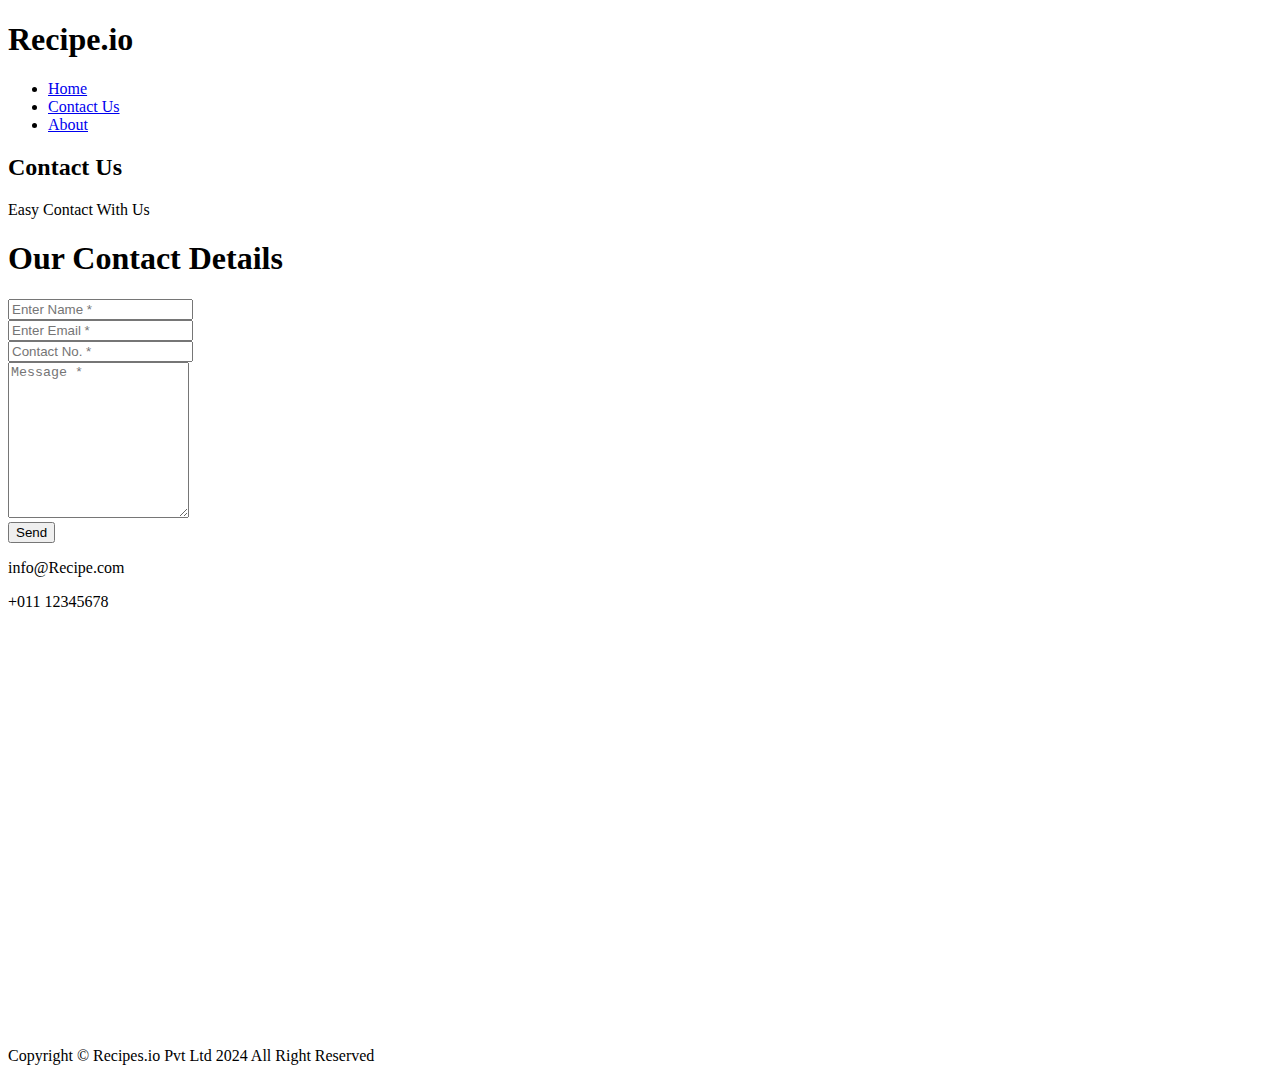
==== contact.html @ 83328403 "Add files via upload" ====
<!DOCTYPE html>
<html lang="en">

<head>
    <meta charset="UTF-8">
    <meta name="viewport" content="width=device-width, initial-scale=1.0">
    <link rel="stylesheet" href="./styles/contact.css">
    <link rel="stylesheet" href="https://cdnjs.cloudflare.com/ajax/libs/font-awesome/6.5.1/css/all.min.css"
        integrity="sha512-DTOQO9RWCH3ppGqcWaEA1BIZOC6xxalwEsw9c2QQeAIftl+Vegovlnee1c9QX4TctnWMn13TZye+giMm8e2LwA=="
        crossorigin="anonymous" referrerpolicy="no-referrer" />
        <link rel="icon" type="image/x-icon" href="./images/logo.png">
    <title>Contact</title>
</head>

<body>
    <header>

        <nav>
            <div class="logo">
                <h1>Recipe.io</h1>
            </div>

            <div class="nav-links">
                <ul id="menu">
                    <li><a href="./index.html">Home</a></li>
                    <!-- <li><a href="#">Recipe</a></li> -->
                    <li><a href="./contact.html" class="active">Contact Us</a></li>
                    <li><a href="#">About</a></li>
                </ul>
            </div>

            <div class="nav-btn">
                <i class="fa-solid fa-bars" onclick="openMenu()" id="menu-Icon"></i>
                <i class="fa-solid fa-xmark" onclick="closeMenu()" id="close-Icon"></i>
            </div>
        </nav>
    </header>
    <!-- ..............HERO.............. -->
    <section class="hero">
        <div class="hero-section">
            <h2>Contact Us</h2>
            <p>Easy Contact With Us</p>
        </div>
    </section>


<!-- ........Contact section........ -->
    <section class="contact">
        <h1>Our Contact Details</h1>
        <div class="contact-section">
            <div class="contact-form">
                <form action="">
                    <div class="form-group">
                        <input type="text" name="name" id="" placeholder="Enter Name *">
                    </div>
                    <div class="form-group">
                        <input type="email" name="email" id="" placeholder="Enter Email *">
                    </div>
                    <div class="form-group">
                        <input type="text" name="name" id="" placeholder="Contact No. *" pattern="[0-9]{10}"
                            title="10 Digits Number Only" required>
                    </div>
                    <div class="form-group">
                        <textarea name="" id="" rows="10" placeholder="Message *" required></textarea>
                    </div>
                    <div class="form-group">
                        <input type="submit" value="Send" placeholder="Send">
                    </div>
                </form>
            </div>

            <div class="contact-info-input">
                <div class="cont-box">
                    <p>
                        <span>
                            <i class="fa-solid fa-envelope-open-text"></i>
                        </span>
                        info@Recipe.com
                    </p>
                </div>
                <div class="cont-box">
                    <p>
                        <span>
                            <i class="fa-solid fa-phone"></i>
                        </span>
                        +011 12345678
                    </p>
                </div>
                <div class="cont-box">
                     <iframe src="https://www.google.com/maps/embed?pb=!1m14!1m12!1m3!1d511.8022456713816!2d77.25763023573043!3d28.6857747349854!2m3!1f0!2f0!3f0!3m2!1i1024!2i768!4f13.1!5e0!3m2!1sen!2sin!4v1712643350712!5m2!1sen!2sin" width="100%" height="400" style="border:0;" allowfullscreen="" loading="lazy" referrerpolicy="no-referrer-when-downgrade"></iframe>
                </div>
            </div>
        </div>
    </section>
   


    <footer>
        <p>Copyright &COPY; Recipes.io Pvt Ltd 2024 All Right Reserved</p>
    </footer>
    <script src="./javascript/script.js"></script>

</body>

</html>
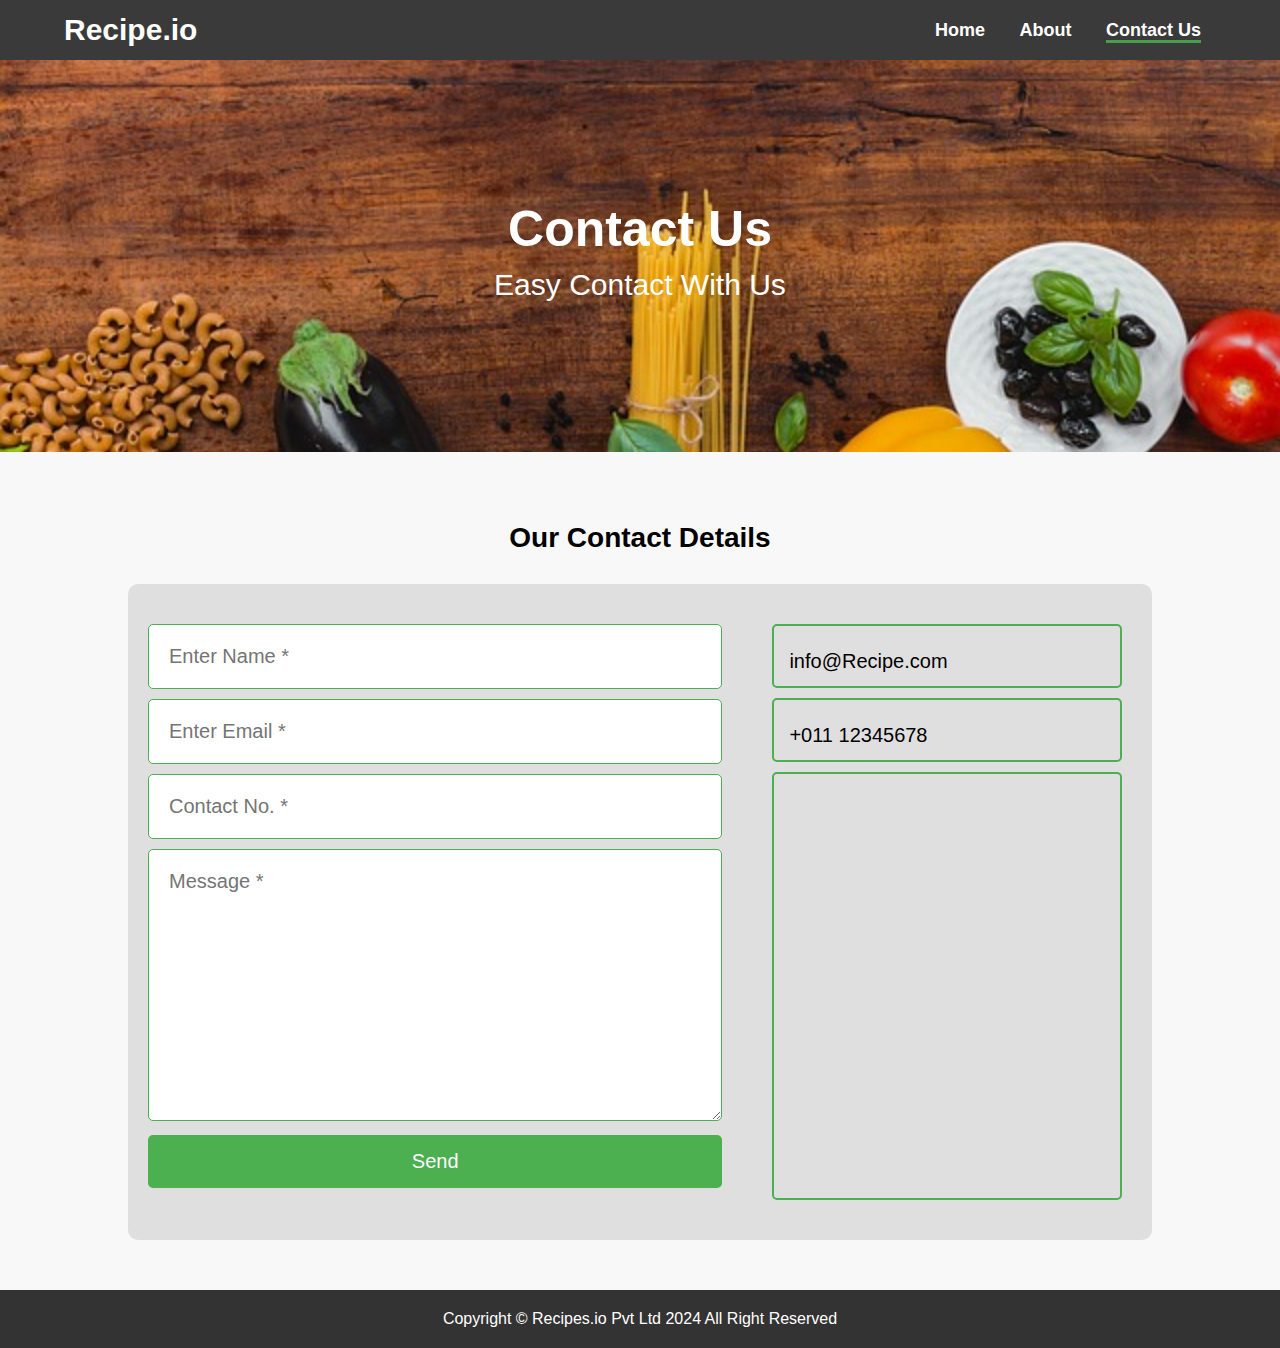
==== commit cf334a64: "Update contact.html" ====
--- a/contact.html
+++ b/contact.html
@@ -24,8 +24,8 @@
                 <ul id="menu">
                     <li><a href="./index.html">Home</a></li>
                     <!-- <li><a href="#">Recipe</a></li> -->
+                    <li><a href="#">About</a></li>
                     <li><a href="./contact.html" class="active">Contact Us</a></li>
-                    <li><a href="#">About</a></li>
                 </ul>
             </div>
 
@@ -102,4 +102,4 @@
 
 </body>
 
-</html>+</html>
--- a/styles/contact.css
+++ b/styles/contact.css
@@ -0,0 +1,263 @@
+* {
+    margin: 0;
+    padding: 0;
+    box-sizing: border-box;
+    font-family: sans-serif;
+}
+
+body {
+    width: 100%;
+    height: 100vh;
+    background: #f8f8f8;
+}
+
+
+
+header {
+    height: 60px;
+    width: 100%;
+    color: #fff;
+    background-color: #3b3a3a;
+    display: flex;
+    align-items: center;
+}
+
+/* Nav Bar */
+
+nav {
+    display: flex;
+    align-items: center;
+    justify-content: space-between;
+    width: 90%;
+    margin: 0 auto;
+}
+
+.logo h1 {
+    font-size: 30px;
+}
+
+.nav-links {
+    margin-left: auto;
+}
+
+.nav-links li {
+    display: inline-block;
+    margin: 0 15px;
+    font-size: 18px;
+    font-weight: 550;
+}
+
+.nav-links a {
+    text-decoration: none;
+    color: #fff;
+}
+
+.nav-links a:hover {
+    color: #4CAF50;
+}
+
+.nav-btn {
+    display: flex;
+    align-items: center;
+    justify-content: center;
+}
+
+.nav-btn i {
+    font-size: 25px;
+    margin: 0 6px;
+    display: none;
+}
+/* ........ACTIVE - PAGE........ */
+.active {
+    border-bottom: solid 3px #45a049;
+}
+/* ........HERO BACKGROUND........ */
+.hero {
+    width: 100%;
+    height: auto;
+    background: url(../images/heo-image.jpg);
+    background-repeat: no-repeat;
+    background-size: cover;
+    background-position: center;
+    color: #fff;
+    text-align: center;
+    padding: 140px 0;
+    margin-bottom: 20px;
+}
+
+.hero h2 {
+    font-size: 50px;
+    margin-bottom: 10px;
+}
+
+.hero p {
+    font-size: 30px;
+    margin-bottom: 10px;
+}
+
+/* ........Contact form........ */
+.contact {
+    padding: 50px 0px;
+}
+
+.contact h1 {
+    text-align: center;
+    margin-bottom: 30px;
+    font-weight: 700;
+    font-size: 28px;
+}
+
+.contact-section {
+    background-color: rgb(224, 223, 223);
+    width: 80%;
+    margin: 0 auto;
+    display: flex;
+    border-radius: 10px;
+    flex-wrap: wrap;
+    position: relative;
+}
+
+.contact-form {
+    padding: 30px 20px;
+    width: 60%;
+    height: auto;
+}
+
+.form-group input[type="submit"] {
+    background-color: #4CAF50;
+    /* Green background */
+    color: white;
+    /* White text */
+    padding: 15px 20px;
+    /* Padding for the button */
+    border: none;
+    /* No border */
+    cursor: pointer;
+    /* Cursor style */
+}
+
+/* Hover effect */
+.form-group input[type="submit"]:hover {
+    background-color: #45a049;
+    /* Darker green background on hover */
+}
+
+.form-group input,
+textarea {
+    width: 100%;
+    margin-top: 10px;
+    padding: 20px;
+    font-size: 20px;
+    border: #4CAF50 solid 1px;
+    border-radius: 5px;
+}
+
+/* ........ Contact - Info ........ */
+.contact-info-input {
+    width: 40%;
+    padding: 30px;
+}
+
+.cont-box {
+    border: 2px solid #4CAF50;
+    padding: 10px 15px;
+    text-align: center;
+    border-radius: 5px;
+    margin: 10px 0;
+    text-align: inherit;
+}
+
+.cont-box p {
+    font-size: 20px;
+    margin: 0;
+
+}
+
+.cont-box span {
+    font-size: 35px;
+    color: #4CAF50;
+    margin: 0px 0 10px 0;
+}
+
+/* Footer */
+footer {
+    background: #333;
+    padding: 20px 0;
+    color: #fff;
+    text-align: center;
+}
+
+
+
+
+
+
+
+
+
+/* media Query */
+@media only screen and (min-width: 768px) {
+    .menu-icon {
+        display: none;
+    }
+
+    #nav-list {
+        display: block;
+    }
+}
+
+@media only screen and (max-width: 768px) {
+    .logo h1 {
+        font-size: 20px;
+    }
+
+    #menu {
+        display: none;
+    }
+
+    #menu {
+        background-color: #515050;
+        width: 100%;
+        position: absolute;
+        top: 60px;
+        right: 0;
+        text-align: center;
+        height: auto;
+    }
+
+    #menu li {
+        display: block;
+        margin: 10px 0;
+    }
+
+    .nav-btn i {
+        display: block;
+    }
+
+    #close-Icon {
+        display: none;
+        font-size: 30px;
+    }
+
+    .hero h2 {
+        font-size: 28px;
+    }
+
+    .hero p {
+        font-size: 15px;
+    }
+
+    .contact-section {
+        width: 100%;
+    }
+
+    .contact-form {
+        width: 100%;
+    }
+
+    .contact-info-input {
+        width: 100%;
+    }
+
+
+}